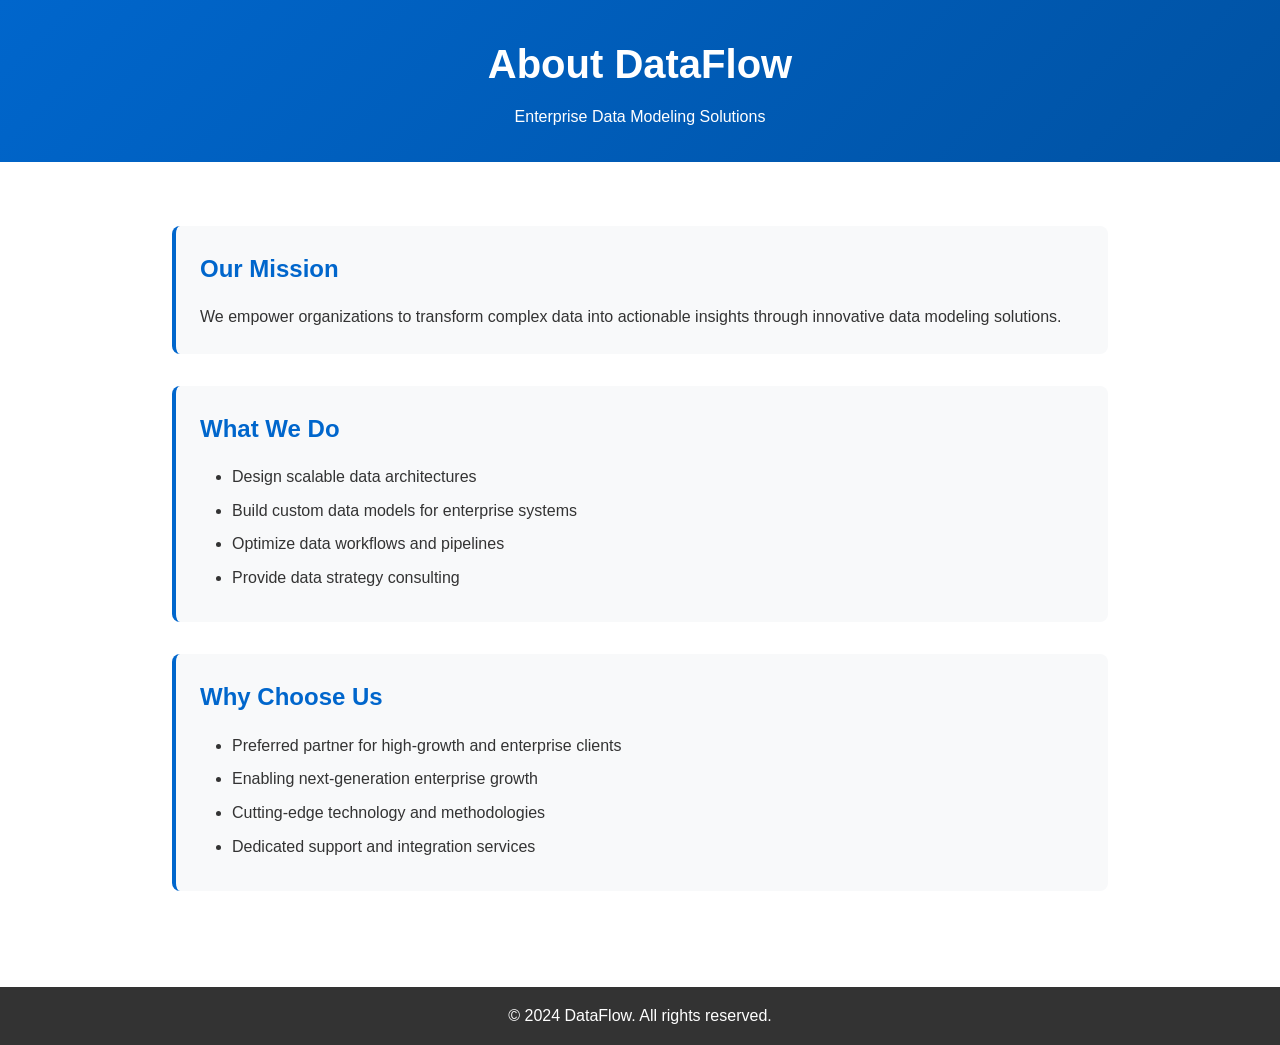
==== about.html @ 3aca3da5 "Add files via upload" ====
<!DOCTYPE html>
<html lang="en">
<head>
    <meta charset="UTF-8">
    <meta name="viewport" content="width=device-width, initial-scale=1.0">
    <title>About Us - DataFlow</title>
    <style>
        * {
            margin: 0;
            padding: 0;
            box-sizing: border-box;
        }
        
        body {
            font-family: 'Segoe UI', Tahoma, Geneva, Verdana, sans-serif;
            line-height: 1.6;
            color: #333;
        }
        
        header {
            background: linear-gradient(135deg, #0066cc, #0052a3);
            color: white;
            padding: 2rem 0;
            text-align: center;
        }
        
        header h1 {
            font-size: 2.5rem;
            margin-bottom: 0.5rem;
        }
        
        .container {
            max-width: 1000px;
            margin: 0 auto;
            padding: 2rem;
        }
        
        section {
            margin: 2rem 0;
            padding: 1.5rem;
            background: #f8f9fa;
            border-radius: 8px;
            border-left: 4px solid #0066cc;
        }
        
        section h2 {
            color: #0066cc;
            margin-bottom: 1rem;
        }
        
        ul {
            margin-left: 2rem;
        }
        
        li {
            margin-bottom: 0.5rem;
        }
        
        footer {
            background: #333;
            color: white;
            text-align: center;
            padding: 1rem;
            margin-top: 2rem;
        }
    </style>
</head>
<body>
    <header>
        <h1>About DataFlow</h1>
        <p>Enterprise Data Modeling Solutions</p>
    </header>
    
    <div class="container">
        <section>
            <h2>Our Mission</h2>
            <p>We empower organizations to transform complex data into actionable insights through innovative data modeling solutions.</p>
        </section>
        
        <section>
            <h2>What We Do</h2>
            <ul>
                <li>Design scalable data architectures</li>
                <li>Build custom data models for enterprise systems</li>
                <li>Optimize data workflows and pipelines</li>
                <li>Provide data strategy consulting</li>
            </ul>
        </section>
        
        <section>
            <h2>Why Choose Us</h2>
            <ul>
                <li>Preferred partner for high-growth and enterprise clients</li>
                <li>Enabling next-generation enterprise growth</li>
                <li>Cutting-edge technology and methodologies</li>
                <li>Dedicated support and integration services</li>
            </ul>
        </section>
    </div>
    
    <footer>
        <p>&copy; 2024 DataFlow. All rights reserved.</p>
    </footer>
</body>
</html>
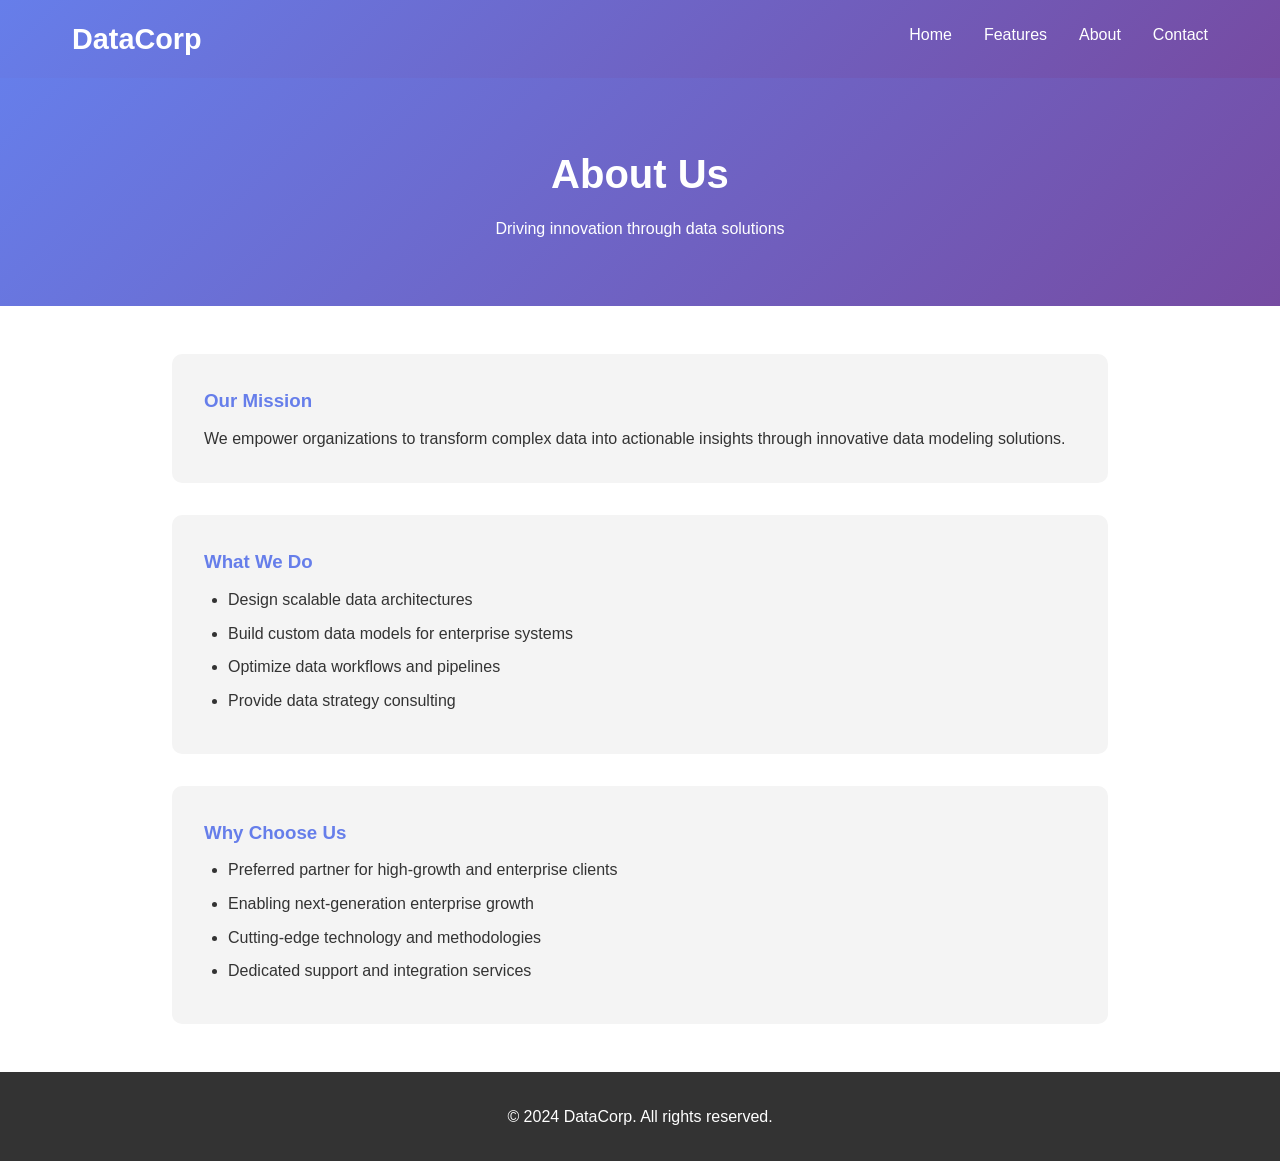
==== commit bbdef758: "Update about.html" ====
--- a/about.html
+++ b/about.html
@@ -3,103 +3,179 @@
 <head>
     <meta charset="UTF-8">
     <meta name="viewport" content="width=device-width, initial-scale=1.0">
-    <title>About Us - DataFlow</title>
+    <title>About - DataCorp</title>
+
     <style>
         * {
             margin: 0;
             padding: 0;
             box-sizing: border-box;
         }
-        
+
         body {
             font-family: 'Segoe UI', Tahoma, Geneva, Verdana, sans-serif;
+            color: #333;
             line-height: 1.6;
-            color: #333;
         }
-        
+
+        /* Header */
         header {
-            background: linear-gradient(135deg, #0066cc, #0052a3);
+            background: linear-gradient(135deg, #667eea 0%, #764ba2 100%);
             color: white;
-            padding: 2rem 0;
+            padding: 1rem 0;
+            position: sticky;
+            top: 0;
+            z-index: 100;
+        }
+
+        nav {
+            display: flex;
+            justify-content: space-between;
+            align-items: center;
+            max-width: 1200px;
+            margin: 0 auto;
+            padding: 0 2rem;
+        }
+
+        nav h1 {
+            font-size: 1.8rem;
+        }
+
+        nav ul {
+            display: flex;
+            list-style: none;
+            gap: 2rem;
+        }
+
+        nav a {
+            color: white;
+            text-decoration: none;
+            transition: opacity 0.3s;
+        }
+
+        nav a:hover {
+            opacity: 0.8;
+        }
+
+        /* Hero */
+        .hero {
+            background: linear-gradient(135deg, #667eea 0%, #764ba2 100%);
+            color: white;
             text-align: center;
+            padding: 4rem 2rem;
         }
-        
-        header h1 {
+
+        .hero h2 {
             font-size: 2.5rem;
-            margin-bottom: 0.5rem;
+            margin-bottom: 10px;
         }
-        
+
+        /* Container */
         .container {
             max-width: 1000px;
-            margin: 0 auto;
+            margin: 3rem auto;
+            padding: 0 2rem;
+        }
+
+        /* Sections */
+        .section {
+            margin-bottom: 2rem;
             padding: 2rem;
+            background: #f4f4f4;
+            border-radius: 10px;
+            transition: transform 0.3s;
         }
-        
-        section {
-            margin: 2rem 0;
-            padding: 1.5rem;
-            background: #f8f9fa;
-            border-radius: 8px;
-            border-left: 4px solid #0066cc;
+
+        .section:hover {
+            transform: translateY(-5px);
         }
-        
-        section h2 {
-            color: #0066cc;
-            margin-bottom: 1rem;
+
+        .section h3 {
+            color: #667eea;
+            margin-bottom: 10px;
         }
-        
+
         ul {
-            margin-left: 2rem;
+            margin-left: 1.5rem;
         }
-        
+
         li {
-            margin-bottom: 0.5rem;
+            margin-bottom: 8px;
         }
-        
+
+        /* Footer */
         footer {
             background: #333;
             color: white;
             text-align: center;
-            padding: 1rem;
-            margin-top: 2rem;
+            padding: 2rem;
+            margin-top: 3rem;
+        }
+
+        /* Responsive */
+        @media (max-width: 768px) {
+            .hero h2 {
+                font-size: 1.8rem;
+            }
+
+            nav ul {
+                gap: 1rem;
+            }
         }
     </style>
 </head>
+
 <body>
-    <header>
-        <h1>About DataFlow</h1>
-        <p>Enterprise Data Modeling Solutions</p>
-    </header>
-    
-    <div class="container">
-        <section>
-            <h2>Our Mission</h2>
-            <p>We empower organizations to transform complex data into actionable insights through innovative data modeling solutions.</p>
-        </section>
-        
-        <section>
-            <h2>What We Do</h2>
-            <ul>
-                <li>Design scalable data architectures</li>
-                <li>Build custom data models for enterprise systems</li>
-                <li>Optimize data workflows and pipelines</li>
-                <li>Provide data strategy consulting</li>
-            </ul>
-        </section>
-        
-        <section>
-            <h2>Why Choose Us</h2>
-            <ul>
-                <li>Preferred partner for high-growth and enterprise clients</li>
-                <li>Enabling next-generation enterprise growth</li>
-                <li>Cutting-edge technology and methodologies</li>
-                <li>Dedicated support and integration services</li>
-            </ul>
-        </section>
+
+<header>
+    <nav>
+        <h1>DataCorp</h1>
+        <ul>
+            <li><a href="index.html">Home</a></li>
+            <li><a href="features.html">Features</a></li>
+            <li><a href="about.html">About</a></li>
+            <li><a href="contact.html">Contact</a></li>
+        </ul>
+    </nav>
+</header>
+
+<section class="hero">
+    <h2>About Us</h2>
+    <p>Driving innovation through data solutions</p>
+</section>
+
+<div class="container">
+
+    <div class="section">
+        <h3>Our Mission</h3>
+        <p>We empower organizations to transform complex data into actionable insights through innovative data modeling solutions.</p>
     </div>
-    
-    <footer>
-        <p>&copy; 2024 DataFlow. All rights reserved.</p>
-    </footer>
+
+    <div class="section">
+        <h3>What We Do</h3>
+        <ul>
+            <li>Design scalable data architectures</li>
+            <li>Build custom data models for enterprise systems</li>
+            <li>Optimize data workflows and pipelines</li>
+            <li>Provide data strategy consulting</li>
+        </ul>
+    </div>
+
+    <div class="section">
+        <h3>Why Choose Us</h3>
+        <ul>
+            <li>Preferred partner for high-growth and enterprise clients</li>
+            <li>Enabling next-generation enterprise growth</li>
+            <li>Cutting-edge technology and methodologies</li>
+            <li>Dedicated support and integration services</li>
+        </ul>
+    </div>
+
+</div>
+
+<footer>
+    <p>&copy; 2024 DataCorp. All rights reserved.</p>
+</footer>
+
 </body>
-</html>+</html>
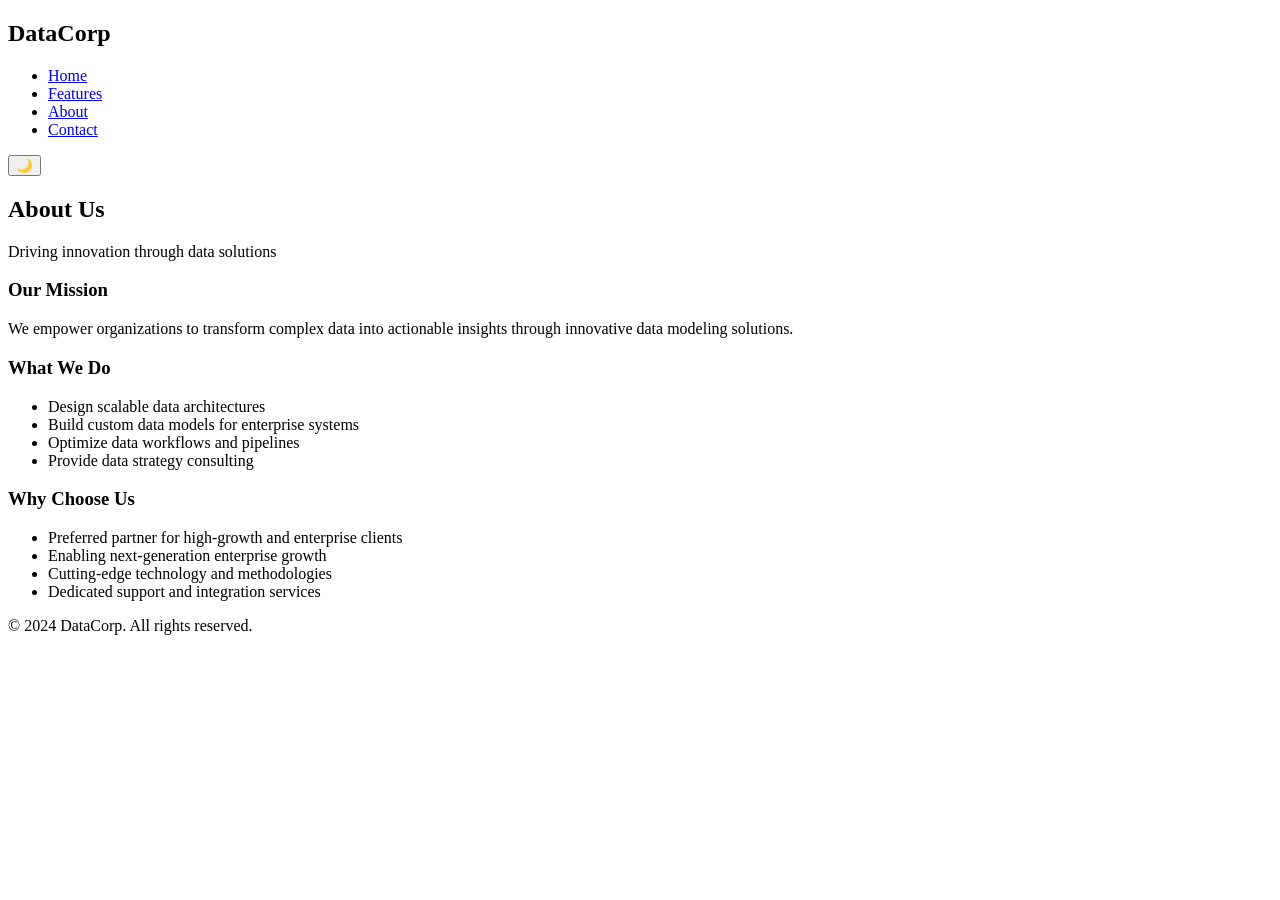
==== commit 5bb79c75: "Update about.html" ====
--- a/about.html
+++ b/about.html
@@ -5,124 +5,8 @@
     <meta name="viewport" content="width=device-width, initial-scale=1.0">
     <title>About - DataCorp</title>
 
-    <style>
-        * {
-            margin: 0;
-            padding: 0;
-            box-sizing: border-box;
-        }
-
-        body {
-            font-family: 'Segoe UI', Tahoma, Geneva, Verdana, sans-serif;
-            color: #333;
-            line-height: 1.6;
-        }
-
-        /* Header */
-        header {
-            background: linear-gradient(135deg, #667eea 0%, #764ba2 100%);
-            color: white;
-            padding: 1rem 0;
-            position: sticky;
-            top: 0;
-            z-index: 100;
-        }
-
-        nav {
-            display: flex;
-            justify-content: space-between;
-            align-items: center;
-            max-width: 1200px;
-            margin: 0 auto;
-            padding: 0 2rem;
-        }
-
-        nav h1 {
-            font-size: 1.8rem;
-        }
-
-        nav ul {
-            display: flex;
-            list-style: none;
-            gap: 2rem;
-        }
-
-        nav a {
-            color: white;
-            text-decoration: none;
-            transition: opacity 0.3s;
-        }
-
-        nav a:hover {
-            opacity: 0.8;
-        }
-
-        /* Hero */
-        .hero {
-            background: linear-gradient(135deg, #667eea 0%, #764ba2 100%);
-            color: white;
-            text-align: center;
-            padding: 4rem 2rem;
-        }
-
-        .hero h2 {
-            font-size: 2.5rem;
-            margin-bottom: 10px;
-        }
-
-        /* Container */
-        .container {
-            max-width: 1000px;
-            margin: 3rem auto;
-            padding: 0 2rem;
-        }
-
-        /* Sections */
-        .section {
-            margin-bottom: 2rem;
-            padding: 2rem;
-            background: #f4f4f4;
-            border-radius: 10px;
-            transition: transform 0.3s;
-        }
-
-        .section:hover {
-            transform: translateY(-5px);
-        }
-
-        .section h3 {
-            color: #667eea;
-            margin-bottom: 10px;
-        }
-
-        ul {
-            margin-left: 1.5rem;
-        }
-
-        li {
-            margin-bottom: 8px;
-        }
-
-        /* Footer */
-        footer {
-            background: #333;
-            color: white;
-            text-align: center;
-            padding: 2rem;
-            margin-top: 3rem;
-        }
-
-        /* Responsive */
-        @media (max-width: 768px) {
-            .hero h2 {
-                font-size: 1.8rem;
-            }
-
-            nav ul {
-                gap: 1rem;
-            }
-        }
-    </style>
+    <!-- External CSS -->
+    <link rel="stylesheet" href="style.css">
 </head>
 
 <body>
@@ -130,25 +14,33 @@
 <header>
     <nav>
         <h1>DataCorp</h1>
+
         <ul>
             <li><a href="index.html">Home</a></li>
             <li><a href="features.html">Features</a></li>
             <li><a href="about.html">About</a></li>
             <li><a href="contact.html">Contact</a></li>
         </ul>
+
+        <button onclick="toggleDarkMode()">🌙</button>
     </nav>
 </header>
 
+<!-- HERO -->
 <section class="hero">
     <h2>About Us</h2>
     <p>Driving innovation through data solutions</p>
 </section>
 
+<!-- CONTENT -->
 <div class="container">
 
     <div class="section">
         <h3>Our Mission</h3>
-        <p>We empower organizations to transform complex data into actionable insights through innovative data modeling solutions.</p>
+        <p>
+            We empower organizations to transform complex data into actionable
+            insights through innovative data modeling solutions.
+        </p>
     </div>
 
     <div class="section">
@@ -177,5 +69,8 @@
     <p>&copy; 2024 DataCorp. All rights reserved.</p>
 </footer>
 
+<!-- External JS -->
+<script src="script.js"></script>
+
 </body>
 </html>
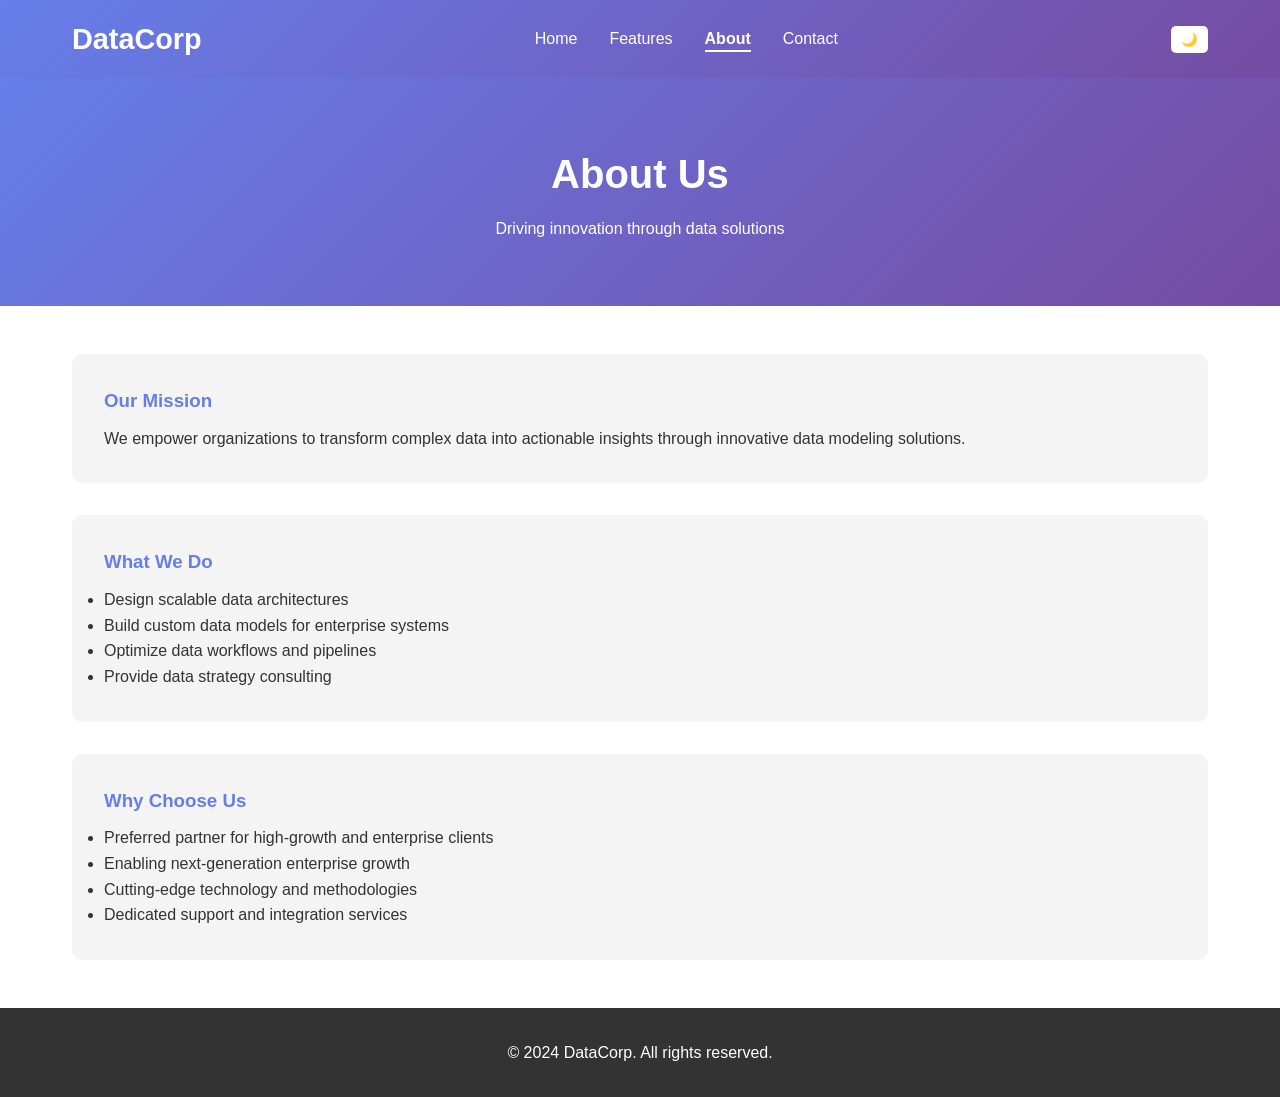
==== commit d08dfaa1: "Update about.html" ====
--- a/about.html
+++ b/about.html
@@ -5,7 +5,24 @@
     <meta name="viewport" content="width=device-width, initial-scale=1.0">
     <title>About - DataCorp</title>
 
-    <!-- External CSS -->
+    <!-- DARK MODE INIT (NO FLICKER + CONSISTENT) -->
+    <script>
+        try {
+            const savedTheme = localStorage.getItem("darkMode");
+
+            if (savedTheme === "true") {
+                document.documentElement.classList.add("dark");
+            } else if (savedTheme === null) {
+                if (window.matchMedia("(prefers-color-scheme: dark)").matches) {
+                    document.documentElement.classList.add("dark");
+                }
+            }
+        } catch (e) {
+            console.warn("Dark mode init failed:", e);
+        }
+    </script>
+
+    <!-- CSS -->
     <link rel="stylesheet" href="style.css">
 </head>
 
@@ -18,11 +35,12 @@
         <ul>
             <li><a href="index.html">Home</a></li>
             <li><a href="features.html">Features</a></li>
-            <li><a href="about.html">About</a></li>
+            <li><a href="about.html" class="active">About</a></li>
             <li><a href="contact.html">Contact</a></li>
         </ul>
 
-        <button onclick="toggleDarkMode()">🌙</button>
+        <!-- Added type for consistency -->
+        <button type="button" onclick="toggleDarkMode()">🌙</button>
     </nav>
 </header>
 
@@ -69,7 +87,7 @@
     <p>&copy; 2024 DataCorp. All rights reserved.</p>
 </footer>
 
-<!-- External JS -->
+<!-- GLOBAL SCRIPT -->
 <script src="script.js"></script>
 
 </body>
--- a/style.css
+++ b/style.css
@@ -0,0 +1,287 @@
+/* RESET */
+* {
+    margin: 0;
+    padding: 0;
+    box-sizing: border-box;
+}
+
+/* BODY */
+body {
+    font-family: 'Segoe UI', Tahoma, Geneva, Verdana, sans-serif;
+    color: #333;
+    line-height: 1.6;
+    background: #fff;
+    transition: background 0.3s, color 0.3s;
+}
+
+/* DARK MODE (UPDATED) */
+.dark body {
+    background: #121212;
+    color: #eee;
+}
+
+/* HEADER */
+header {
+    background: linear-gradient(135deg, #667eea, #764ba2);
+    color: white;
+    padding: 1rem 0;
+    position: sticky;
+    top: 0;
+    z-index: 100;
+    backdrop-filter: blur(10px);
+}
+
+nav {
+    display: flex;
+    justify-content: space-between;
+    align-items: center;
+    max-width: 1200px;
+    margin: auto;
+    padding: 0 2rem;
+}
+
+nav h1 {
+    font-size: 1.8rem;
+}
+
+/* NAV LINKS */
+nav ul {
+    display: flex;
+    list-style: none;
+    gap: 2rem;
+}
+
+nav a {
+    color: white;
+    text-decoration: none;
+    position: relative;
+}
+
+/* underline animation */
+nav a::after {
+    content: "";
+    position: absolute;
+    width: 0%;
+    height: 2px;
+    background: white;
+    left: 0;
+    bottom: -5px;
+    transition: 0.3s;
+}
+
+nav a:hover::after {
+    width: 100%;
+}
+
+/* ACTIVE NAV LINK */
+nav a.active {
+    font-weight: bold;
+}
+
+nav a.active::after {
+    width: 100%;
+}
+
+/* DARK MODE BUTTON */
+nav button {
+    background: white;
+    border: none;
+    padding: 6px 10px;
+    border-radius: 5px;
+    cursor: pointer;
+}
+
+/* HERO */
+.hero {
+    background: linear-gradient(135deg, #667eea, #764ba2);
+    color: white;
+    text-align: center;
+    padding: 4rem 2rem;
+}
+
+.hero h2 {
+    font-size: 2.5rem;
+    margin-bottom: 10px;
+}
+
+/* HERO BUTTONS */
+.hero-buttons {
+    margin-top: 20px;
+}
+
+/* PRIMARY BUTTON */
+.btn {
+    display: inline-block;
+    background: white;
+    color: #667eea;
+    padding: 10px 20px;
+    border-radius: 6px;
+    text-decoration: none;
+    margin: 5px;
+    font-weight: bold;
+    transition: 0.3s;
+}
+
+.btn:hover {
+    transform: scale(1.05);
+}
+
+/* SECONDARY BUTTON */
+.btn-secondary {
+    display: inline-block;
+    border: 2px solid white;
+    color: white;
+    padding: 10px 20px;
+    border-radius: 6px;
+    text-decoration: none;
+    margin: 5px;
+    transition: 0.3s;
+}
+
+.btn-secondary:hover {
+    background: white;
+    color: #667eea;
+}
+
+/* CONTAINER */
+.container {
+    max-width: 1200px;
+    margin: 3rem auto;
+    padding: 0 2rem;
+}
+
+/* SECTION */
+.section {
+    background: #f4f4f4;
+    padding: 2rem;
+    border-radius: 10px;
+    margin-bottom: 2rem;
+    transition: transform 0.3s, background 0.3s;
+}
+
+.section:hover {
+    transform: translateY(-5px);
+}
+
+.section h3 {
+    color: #667eea;
+    margin-bottom: 10px;
+}
+
+/* FEATURES GRID */
+.features-grid {
+    display: grid;
+    grid-template-columns: repeat(auto-fit, minmax(280px, 1fr));
+    gap: 25px;
+}
+
+/* FEATURE CARD */
+.feature-card {
+    background: #f4f4f4;
+    border-radius: 12px;
+    padding: 25px;
+    text-align: center;
+    transition: transform 0.3s, box-shadow 0.3s, background 0.3s;
+}
+
+.feature-card:hover {
+    transform: translateY(-6px);
+    box-shadow: 0 8px 25px rgba(0,0,0,0.15);
+}
+
+.feature-card h3 {
+    color: #667eea;
+    margin-bottom: 10px;
+}
+
+.feature-card p {
+    color: #555;
+    font-size: 0.95rem;
+}
+
+/* ICON */
+.feature-icon {
+    width: 60px;
+    height: 60px;
+    margin: 0 auto 15px;
+    background: linear-gradient(135deg, #667eea, #764ba2);
+    border-radius: 50%;
+    display: flex;
+    align-items: center;
+    justify-content: center;
+    color: white;
+    font-size: 1.5rem;
+}
+
+/* FORM */
+form input,
+form textarea {
+    width: 100%;
+    padding: 12px;
+    margin-bottom: 15px;
+    border: none;
+    border-radius: 5px;
+    outline: none;
+}
+
+/* BUTTON (FORM) */
+button {
+    background: #667eea;
+    color: white;
+    padding: 12px;
+    border: none;
+    border-radius: 5px;
+    cursor: pointer;
+    transition: 0.3s;
+}
+
+button:hover {
+    transform: scale(1.03);
+}
+
+/* FOOTER */
+footer {
+    background: #333;
+    color: white;
+    text-align: center;
+    padding: 2rem;
+    margin-top: 3rem;
+}
+
+/* ANIMATIONS */
+.section, .feature-card {
+    opacity: 0;
+    transform: translateY(30px);
+    transition: all 0.6s ease;
+}
+
+.section.show, .feature-card.show {
+    opacity: 1;
+    transform: translateY(0);
+}
+
+/* DARK MODE OVERRIDES (UPDATED) */
+.dark .section,
+.dark .feature-card {
+    background: #1e1e1e;
+}
+
+.dark .feature-card p {
+    color: #ccc;
+}
+
+.dark nav button {
+    background: #333;
+    color: white;
+}
+
+/* RESPONSIVE */
+@media (max-width: 768px) {
+    .hero h2 {
+        font-size: 1.8rem;
+    }
+
+    nav ul {
+        gap: 1rem;
+    }
+}
